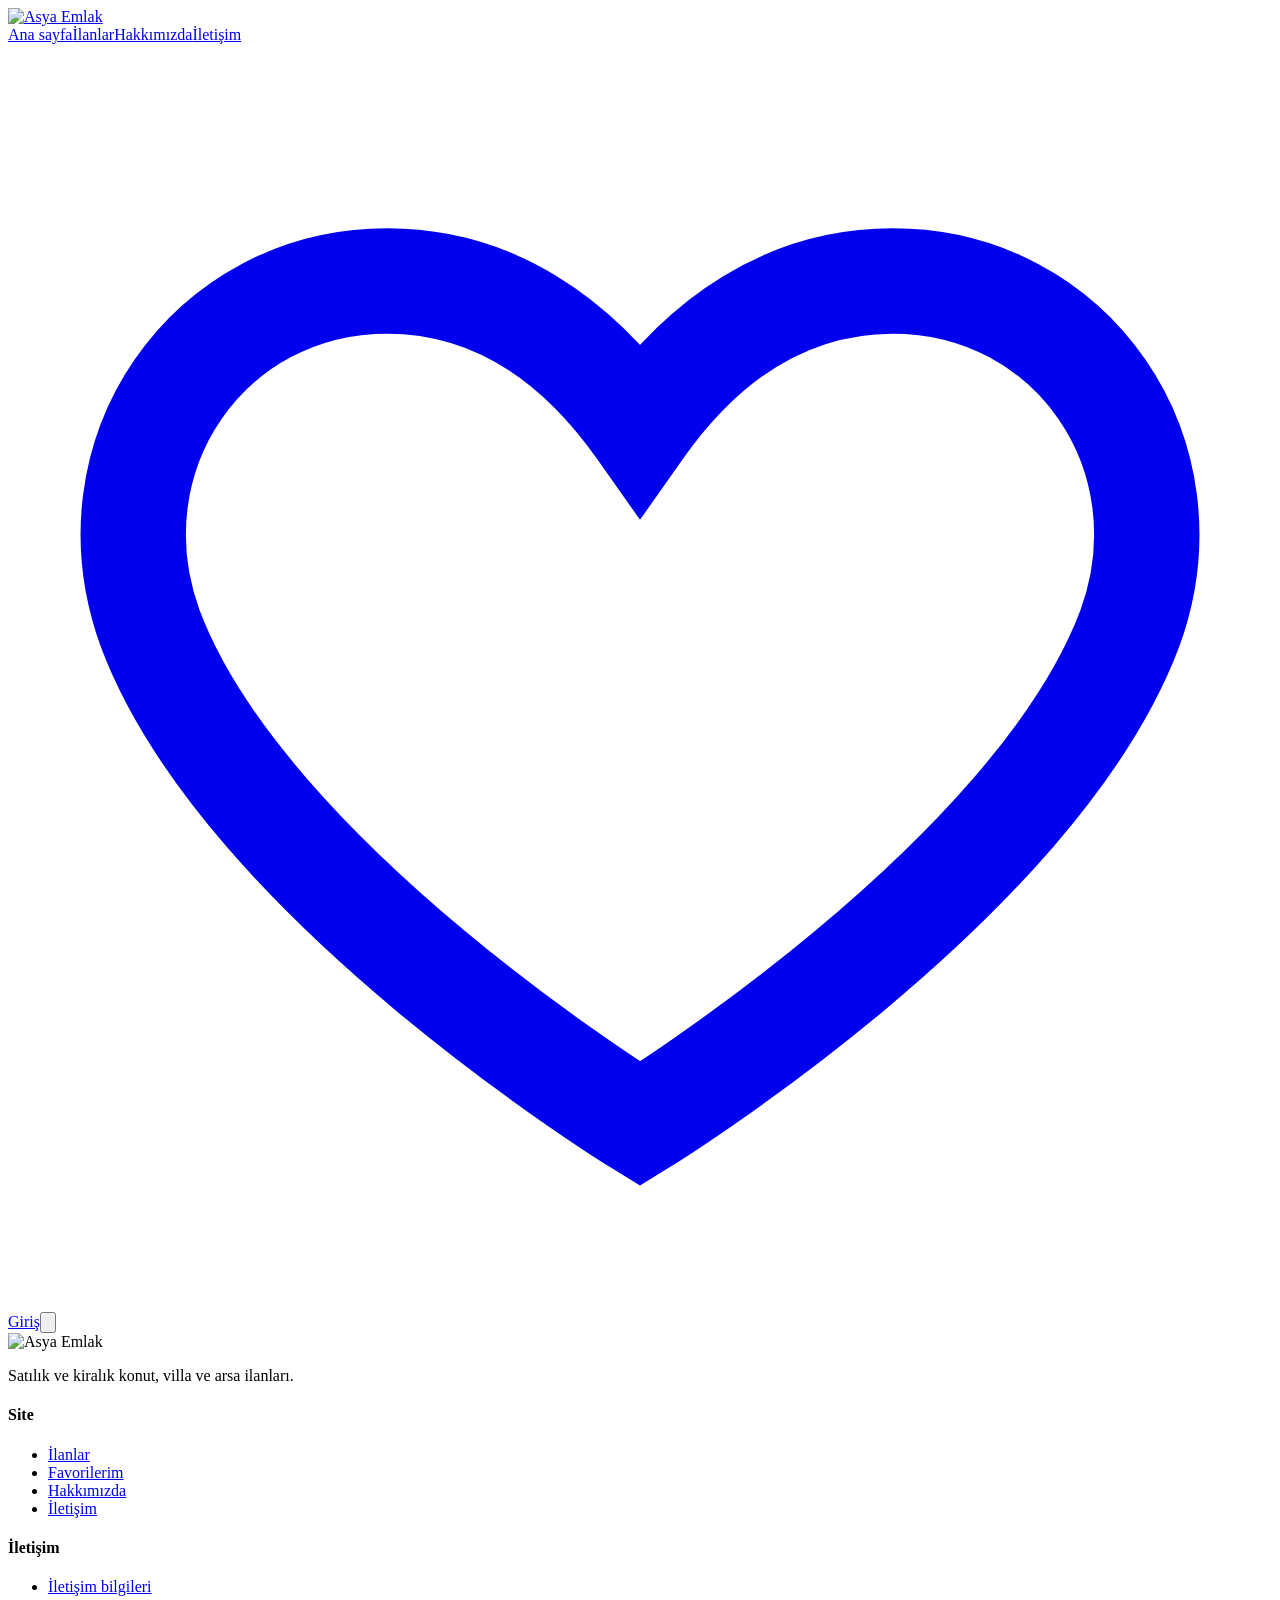
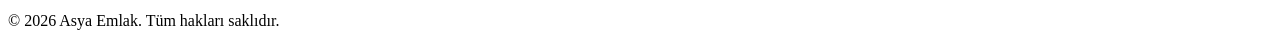
==== public/shell.html @ 61a6a64a "Altın-şampanya renk paleti ve Asya Emlak logosu - Siyah vurgular kaldırıldı: fildişi zemin, espresso" ====
<!DOCTYPE html>
<html lang="tr"><head><meta charset="utf-8">
<meta name="viewport" content="width=device-width, initial-scale=1, viewport-fit=cover">
<title>Asya Emlak</title>
<link rel="icon" type="image/png" sizes="32x32" href="/favicon.png">
<link rel="apple-touch-icon" href="/icon.png">
<meta name="theme-color" content="#faf7f1" media="(prefers-color-scheme: light)">
<meta name="theme-color" content="#15110b" media="(prefers-color-scheme: dark)">
<link rel="preconnect" href="https://fonts.googleapis.com"><link rel="preconnect" href="https://fonts.gstatic.com" crossorigin>
<link rel="stylesheet" href="https://fonts.googleapis.com/css2?family=Cormorant+Garamond:wght@500;600&family=Manrope:wght@400;500;600;700&display=swap">
<link rel="stylesheet" href="/style.css?v=3">
</head><body>
<nav class="top" id="nav"><a class="logo" href="/" aria-label="Asya Emlak ana sayfa"><img src="/logo-nav.webp" alt="Asya Emlak" width="183" height="44"></a><div class="nl" id="nl"><a class="l" href="/">Ana sayfa</a><a class="l" href="/ilanlar">İlanlar</a><a class="l" href="/hakkimizda">Hakkımızda</a><a class="l" href="/iletisim">İletişim</a><a class="l" id="pl" href="/panel" hidden>İlanlarım</a><a class="l" id="al" href="/yonetim" hidden>Kullanıcılar</a><a class="l" id="sl" href="/ayarlar" hidden>Site ayarları</a></div><div class="na"><a class="l" id="fl" href="/favoriler" aria-label="Favoriler"><svg viewBox="0 0 24 24" fill="none" stroke="currentColor" stroke-width="2"><path d="M12 20.5s-7.5-4.6-9.3-9.4C1.5 7.8 3.8 4.5 7.2 4.5c2 0 3.6 1.1 4.8 2.8 1.2-1.7 2.8-2.8 4.8-2.8 3.4 0 5.7 3.3 4.5 6.6-1.8 4.8-9.3 9.4-9.3 9.4z"/></svg><span id="fcn"></span></a><a class="l" id="gl" href="/giris">Giriş</a><a class="l" id="hl" href="/hesap" hidden>Hesabım</a><button type="button" id="mb" aria-label="Menü" aria-expanded="false" aria-controls="nl"><svg viewBox="0 0 24 24" fill="none" stroke="currentColor" stroke-width="2" stroke-linecap="round"><path d="M4 7h16M4 12h16M4 17h10"/></svg></button></div></nav>
<main id="app"></main>
<footer class="ftr"><div class="ftri"><div><img src="/logo.png" alt="Asya Emlak" width="216" height="52" loading="lazy"><p id="fts">Satılık ve kiralık konut, villa ve arsa ilanları.</p></div><div><h4>Site</h4><ul><li><a href="/ilanlar">İlanlar</a></li><li><a href="/favoriler">Favorilerim</a></li><li><a href="/hakkimizda">Hakkımızda</a></li><li><a href="/iletisim">İletişim</a></li></ul></div><div><h4>İletişim</h4><ul id="ftc"><li><a href="/iletisim">İletişim bilgileri</a></li></ul></div></div><div class="ftrb">© <span id="fty">2026</span> Asya Emlak. Tüm hakları saklıdır.</div></footer>
<script src="/app.js?v=3" defer></script></body></html>
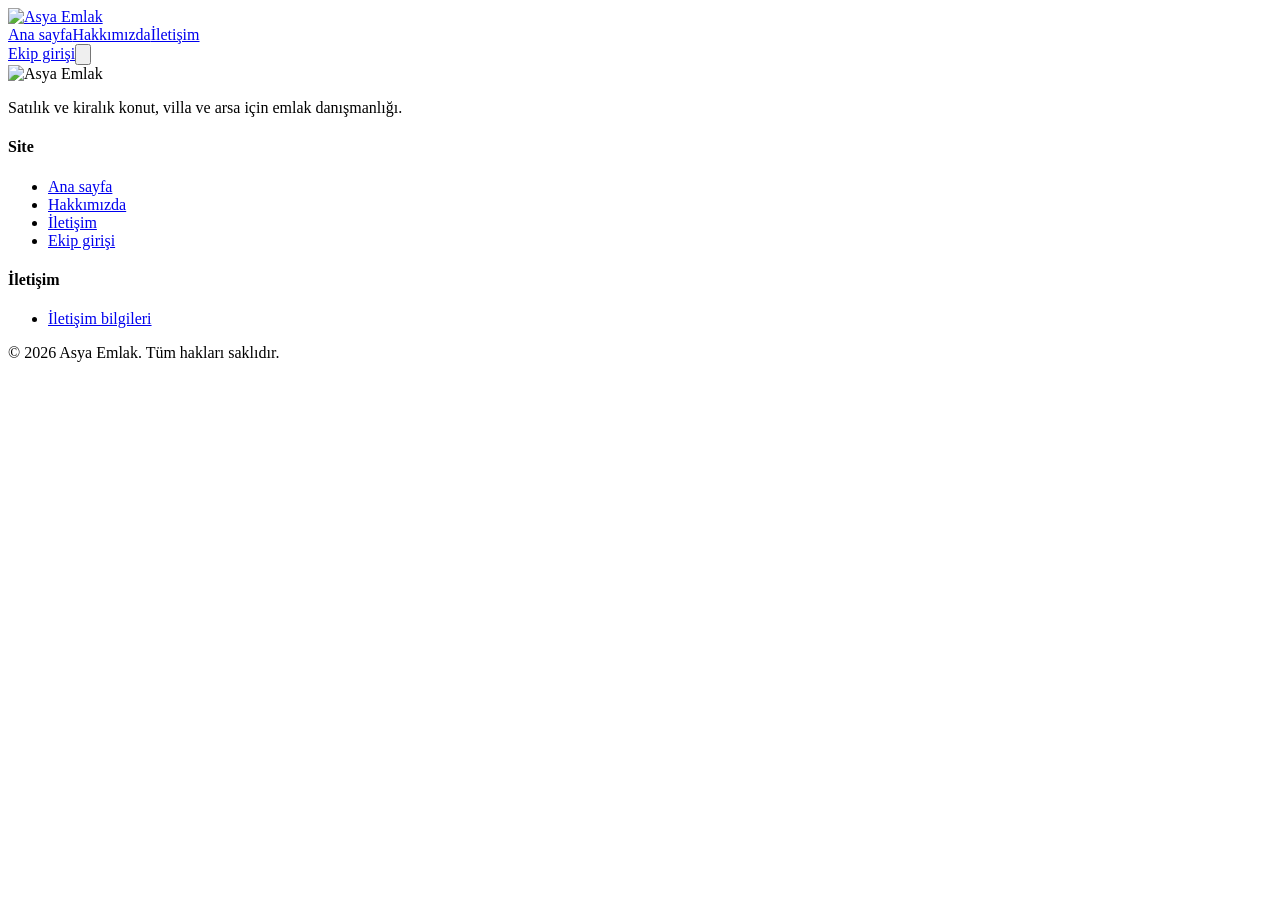
==== commit 55038cfe: "Siteyi kurumsal tanıtım sitesine çevir; ilanlar yalnızca ekip içi portföy - Ziyaretçiye ilan, arama " ====
--- a/public/shell.html
+++ b/public/shell.html
@@ -8,9 +8,9 @@
 <meta name="theme-color" content="#15110b" media="(prefers-color-scheme: dark)">
 <link rel="preconnect" href="https://fonts.googleapis.com"><link rel="preconnect" href="https://fonts.gstatic.com" crossorigin>
 <link rel="stylesheet" href="https://fonts.googleapis.com/css2?family=Cormorant+Garamond:wght@500;600&family=Manrope:wght@400;500;600;700&display=swap">
-<link rel="stylesheet" href="/style.css?v=3">
+<link rel="stylesheet" href="/style.css?v=6">
 </head><body>
-<nav class="top" id="nav"><a class="logo" href="/" aria-label="Asya Emlak ana sayfa"><img src="/logo-nav.webp" alt="Asya Emlak" width="183" height="44"></a><div class="nl" id="nl"><a class="l" href="/">Ana sayfa</a><a class="l" href="/ilanlar">İlanlar</a><a class="l" href="/hakkimizda">Hakkımızda</a><a class="l" href="/iletisim">İletişim</a><a class="l" id="pl" href="/panel" hidden>İlanlarım</a><a class="l" id="al" href="/yonetim" hidden>Kullanıcılar</a><a class="l" id="sl" href="/ayarlar" hidden>Site ayarları</a></div><div class="na"><a class="l" id="fl" href="/favoriler" aria-label="Favoriler"><svg viewBox="0 0 24 24" fill="none" stroke="currentColor" stroke-width="2"><path d="M12 20.5s-7.5-4.6-9.3-9.4C1.5 7.8 3.8 4.5 7.2 4.5c2 0 3.6 1.1 4.8 2.8 1.2-1.7 2.8-2.8 4.8-2.8 3.4 0 5.7 3.3 4.5 6.6-1.8 4.8-9.3 9.4-9.3 9.4z"/></svg><span id="fcn"></span></a><a class="l" id="gl" href="/giris">Giriş</a><a class="l" id="hl" href="/hesap" hidden>Hesabım</a><button type="button" id="mb" aria-label="Menü" aria-expanded="false" aria-controls="nl"><svg viewBox="0 0 24 24" fill="none" stroke="currentColor" stroke-width="2" stroke-linecap="round"><path d="M4 7h16M4 12h16M4 17h10"/></svg></button></div></nav>
+<nav class="top" id="nav"><a class="logo" href="/" aria-label="Asya Emlak ana sayfa"><img src="/logo-nav.webp" alt="Asya Emlak" width="110" height="44"></a><div class="nl" id="nl"><a class="l pub" href="/">Ana sayfa</a><a class="l pub" href="/hakkimizda">Hakkımızda</a><a class="l pub" href="/iletisim">İletişim</a><a class="l" id="pf2" href="/ilanlar" hidden>Portföy</a><a class="l" id="pl" href="/panel" hidden>İlanlarım</a><a class="l" id="al" href="/yonetim" hidden>Kullanıcılar</a><a class="l" id="sl" href="/ayarlar" hidden>Site ayarları</a></div><div class="na"><a class="l" id="gl" href="/giris">Ekip girişi</a><a class="l" id="hl" href="/hesap" hidden>Hesabım</a><button type="button" id="mb" aria-label="Menü" aria-expanded="false" aria-controls="nl"><svg viewBox="0 0 24 24" fill="none" stroke="currentColor" stroke-width="2" stroke-linecap="round"><path d="M4 7h16M4 12h16M4 17h10"/></svg></button></div></nav>
 <main id="app"></main>
-<footer class="ftr"><div class="ftri"><div><img src="/logo.png" alt="Asya Emlak" width="216" height="52" loading="lazy"><p id="fts">Satılık ve kiralık konut, villa ve arsa ilanları.</p></div><div><h4>Site</h4><ul><li><a href="/ilanlar">İlanlar</a></li><li><a href="/favoriler">Favorilerim</a></li><li><a href="/hakkimizda">Hakkımızda</a></li><li><a href="/iletisim">İletişim</a></li></ul></div><div><h4>İletişim</h4><ul id="ftc"><li><a href="/iletisim">İletişim bilgileri</a></li></ul></div></div><div class="ftrb">© <span id="fty">2026</span> Asya Emlak. Tüm hakları saklıdır.</div></footer>
-<script src="/app.js?v=3" defer></script></body></html>
+<footer class="ftr"><div class="ftri"><div><img src="/logo.png" alt="Asya Emlak" width="130" height="52" loading="lazy"><p id="fts">Satılık ve kiralık konut, villa ve arsa için emlak danışmanlığı.</p></div><div><h4>Site</h4><ul><li><a href="/">Ana sayfa</a></li><li><a href="/hakkimizda">Hakkımızda</a></li><li><a href="/iletisim">İletişim</a></li><li><a href="/giris">Ekip girişi</a></li></ul></div><div><h4>İletişim</h4><ul id="ftc"><li><a href="/iletisim">İletişim bilgileri</a></li></ul></div></div><div class="ftrb">© <span id="fty">2026</span> Asya Emlak. Tüm hakları saklıdır.</div></footer>
+<script src="/app.js?v=6" defer></script></body></html>
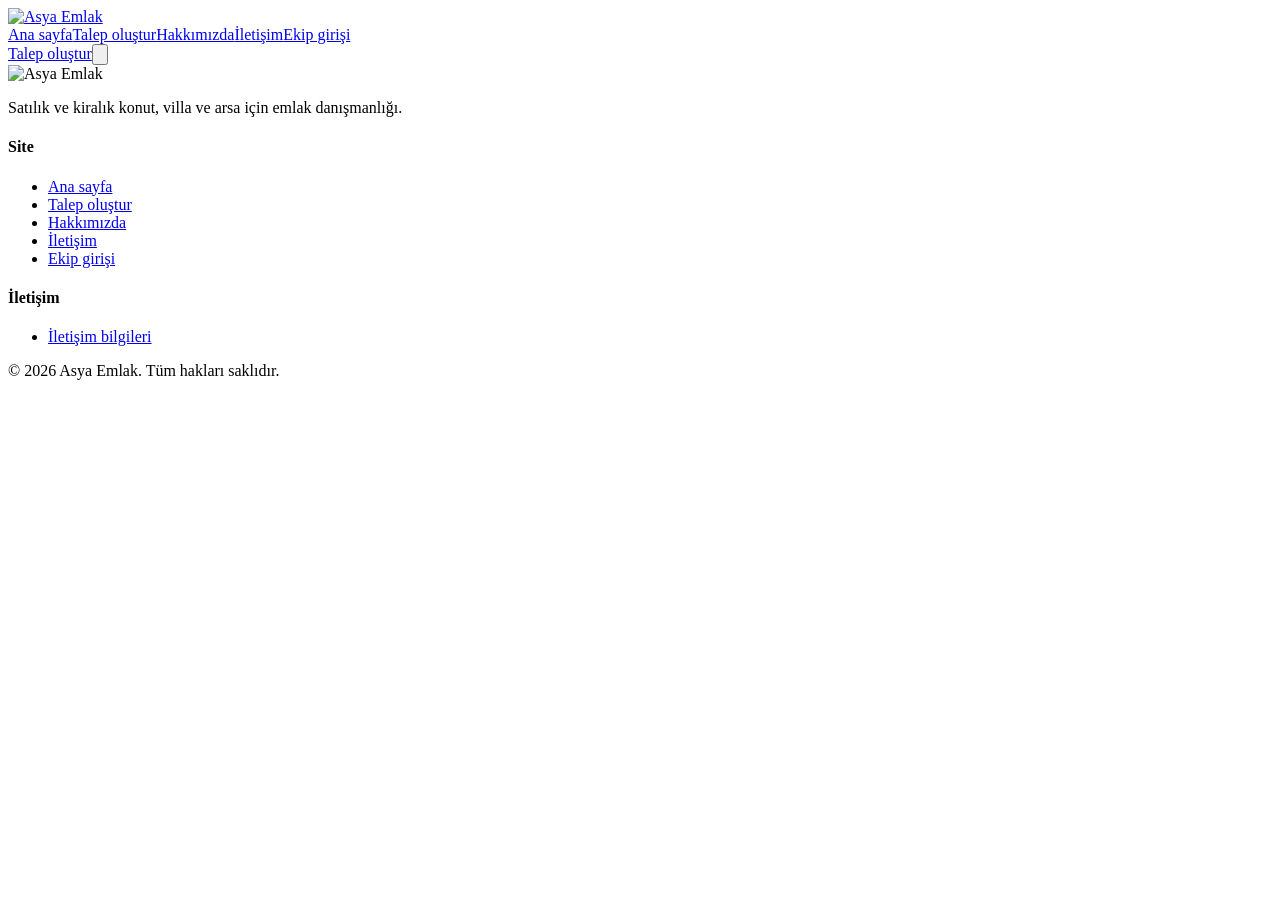
==== commit 844944d8: "Sade ve modern tasarım; ilan yerine müşteri talebi oluşturup WhatsApp'tan iletme - Nötr, logoyla uyu" ====
--- a/public/shell.html
+++ b/public/shell.html
@@ -7,10 +7,10 @@
 <meta name="theme-color" content="#faf7f1" media="(prefers-color-scheme: light)">
 <meta name="theme-color" content="#15110b" media="(prefers-color-scheme: dark)">
 <link rel="preconnect" href="https://fonts.googleapis.com"><link rel="preconnect" href="https://fonts.gstatic.com" crossorigin>
-<link rel="stylesheet" href="https://fonts.googleapis.com/css2?family=Cormorant+Garamond:wght@500;600&family=Manrope:wght@400;500;600;700&display=swap">
-<link rel="stylesheet" href="/style.css?v=6">
+<link rel="stylesheet" href="https://fonts.googleapis.com/css2?family=Manrope:wght@400;500;600;700;800&display=swap">
+<link rel="stylesheet" href="/style.css?v=7">
 </head><body>
-<nav class="top" id="nav"><a class="logo" href="/" aria-label="Asya Emlak ana sayfa"><img src="/logo-nav.webp" alt="Asya Emlak" width="110" height="44"></a><div class="nl" id="nl"><a class="l pub" href="/">Ana sayfa</a><a class="l pub" href="/hakkimizda">Hakkımızda</a><a class="l pub" href="/iletisim">İletişim</a><a class="l" id="pf2" href="/ilanlar" hidden>Portföy</a><a class="l" id="pl" href="/panel" hidden>İlanlarım</a><a class="l" id="al" href="/yonetim" hidden>Kullanıcılar</a><a class="l" id="sl" href="/ayarlar" hidden>Site ayarları</a></div><div class="na"><a class="l" id="gl" href="/giris">Ekip girişi</a><a class="l" id="hl" href="/hesap" hidden>Hesabım</a><button type="button" id="mb" aria-label="Menü" aria-expanded="false" aria-controls="nl"><svg viewBox="0 0 24 24" fill="none" stroke="currentColor" stroke-width="2" stroke-linecap="round"><path d="M4 7h16M4 12h16M4 17h10"/></svg></button></div></nav>
+<nav class="top" id="nav"><a class="logo" href="/" aria-label="Asya Emlak ana sayfa"><img src="/logo-nav.webp" alt="Asya Emlak" width="110" height="44"></a><div class="nl" id="nl"><a class="l pub" href="/">Ana sayfa</a><a class="l pub" href="/talep">Talep oluştur</a><a class="l pub" href="/hakkimizda">Hakkımızda</a><a class="l pub" href="/iletisim">İletişim</a><a class="l" id="pf2" href="/ilanlar" hidden>Portföy</a><a class="l" id="pl" href="/panel" hidden>İlanlarım</a><a class="l" id="al" href="/yonetim" hidden>Kullanıcılar</a><a class="l" id="sl" href="/ayarlar" hidden>Site ayarları</a><a class="l gl2" id="gl" href="/giris">Ekip girişi</a></div><div class="na"><a class="l" id="tl" href="/talep">Talep oluştur</a><a class="l" id="hl" href="/hesap" hidden>Hesabım</a><button type="button" id="mb" aria-label="Menü" aria-expanded="false" aria-controls="nl"><svg viewBox="0 0 24 24" fill="none" stroke="currentColor" stroke-width="2" stroke-linecap="round"><path d="M4 7h16M4 12h16M4 17h10"/></svg></button></div></nav>
 <main id="app"></main>
-<footer class="ftr"><div class="ftri"><div><img src="/logo.png" alt="Asya Emlak" width="130" height="52" loading="lazy"><p id="fts">Satılık ve kiralık konut, villa ve arsa için emlak danışmanlığı.</p></div><div><h4>Site</h4><ul><li><a href="/">Ana sayfa</a></li><li><a href="/hakkimizda">Hakkımızda</a></li><li><a href="/iletisim">İletişim</a></li><li><a href="/giris">Ekip girişi</a></li></ul></div><div><h4>İletişim</h4><ul id="ftc"><li><a href="/iletisim">İletişim bilgileri</a></li></ul></div></div><div class="ftrb">© <span id="fty">2026</span> Asya Emlak. Tüm hakları saklıdır.</div></footer>
-<script src="/app.js?v=6" defer></script></body></html>
+<footer class="ftr"><div class="ftri"><div><img src="/logo.png" alt="Asya Emlak" width="130" height="52" loading="lazy"><p id="fts">Satılık ve kiralık konut, villa ve arsa için emlak danışmanlığı.</p></div><div><h4>Site</h4><ul><li><a href="/">Ana sayfa</a></li><li><a href="/talep">Talep oluştur</a></li><li><a href="/hakkimizda">Hakkımızda</a></li><li><a href="/iletisim">İletişim</a></li><li><a href="/giris">Ekip girişi</a></li></ul></div><div><h4>İletişim</h4><ul id="ftc"><li><a href="/iletisim">İletişim bilgileri</a></li></ul></div></div><div class="ftrb">© <span id="fty">2026</span> Asya Emlak. Tüm hakları saklıdır.</div></footer>
+<script src="/app.js?v=7" defer></script></body></html>
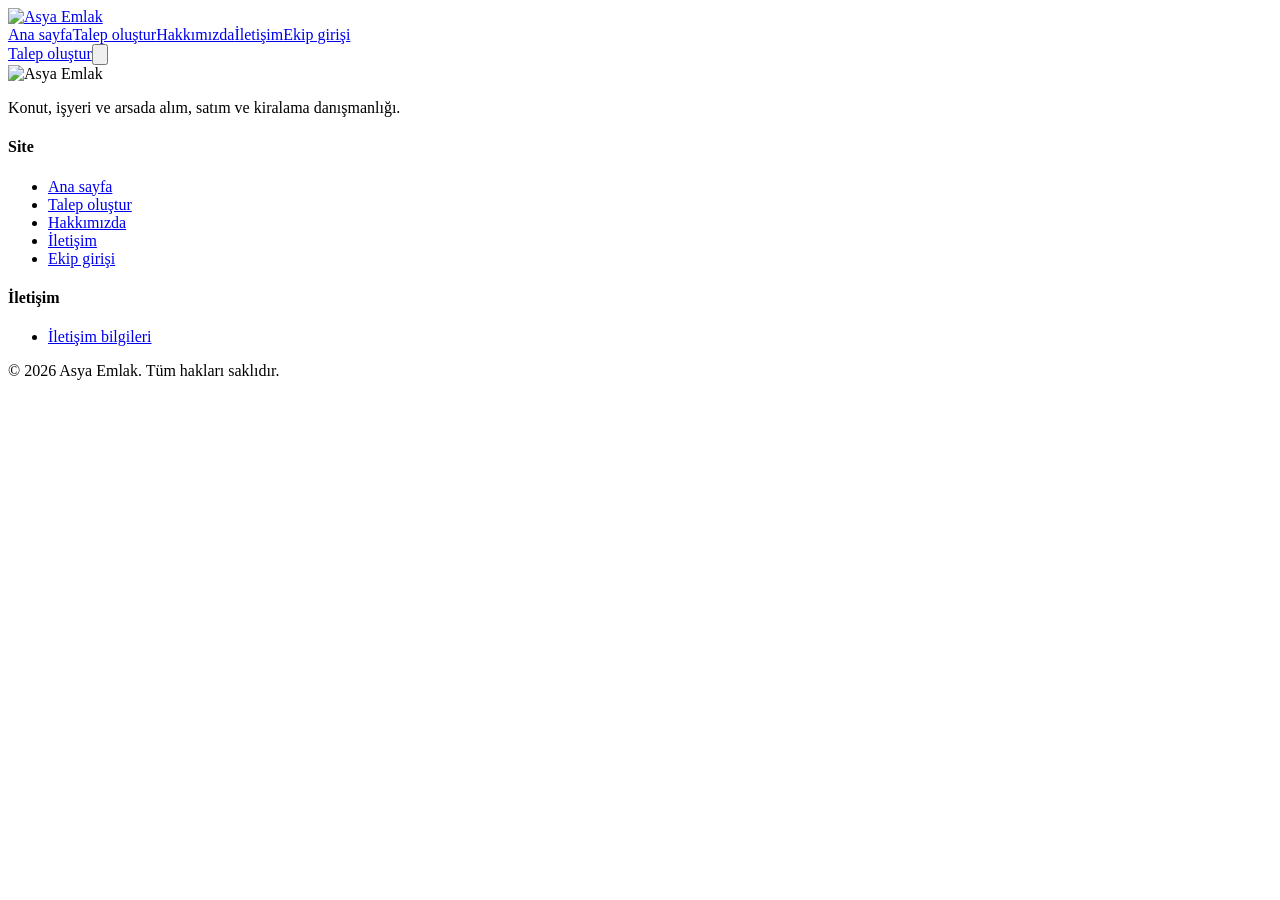
==== commit 877267a2: "İşyeri (dükkan/ofis/depo) desteği, Google işletme kaydıyla harita, amaca özel talep sayfaları - İlan" ====
--- a/public/shell.html
+++ b/public/shell.html
@@ -8,9 +8,9 @@
 <meta name="theme-color" content="#15110b" media="(prefers-color-scheme: dark)">
 <link rel="preconnect" href="https://fonts.googleapis.com"><link rel="preconnect" href="https://fonts.gstatic.com" crossorigin>
 <link rel="stylesheet" href="https://fonts.googleapis.com/css2?family=Manrope:wght@400;500;600;700;800&display=swap">
-<link rel="stylesheet" href="/style.css?v=7">
+<link rel="stylesheet" href="/style.css?v=8">
 </head><body>
 <nav class="top" id="nav"><a class="logo" href="/" aria-label="Asya Emlak ana sayfa"><img src="/logo-nav.webp" alt="Asya Emlak" width="110" height="44"></a><div class="nl" id="nl"><a class="l pub" href="/">Ana sayfa</a><a class="l pub" href="/talep">Talep oluştur</a><a class="l pub" href="/hakkimizda">Hakkımızda</a><a class="l pub" href="/iletisim">İletişim</a><a class="l" id="pf2" href="/ilanlar" hidden>Portföy</a><a class="l" id="pl" href="/panel" hidden>İlanlarım</a><a class="l" id="al" href="/yonetim" hidden>Kullanıcılar</a><a class="l" id="sl" href="/ayarlar" hidden>Site ayarları</a><a class="l gl2" id="gl" href="/giris">Ekip girişi</a></div><div class="na"><a class="l" id="tl" href="/talep">Talep oluştur</a><a class="l" id="hl" href="/hesap" hidden>Hesabım</a><button type="button" id="mb" aria-label="Menü" aria-expanded="false" aria-controls="nl"><svg viewBox="0 0 24 24" fill="none" stroke="currentColor" stroke-width="2" stroke-linecap="round"><path d="M4 7h16M4 12h16M4 17h10"/></svg></button></div></nav>
 <main id="app"></main>
-<footer class="ftr"><div class="ftri"><div><img src="/logo.png" alt="Asya Emlak" width="130" height="52" loading="lazy"><p id="fts">Satılık ve kiralık konut, villa ve arsa için emlak danışmanlığı.</p></div><div><h4>Site</h4><ul><li><a href="/">Ana sayfa</a></li><li><a href="/talep">Talep oluştur</a></li><li><a href="/hakkimizda">Hakkımızda</a></li><li><a href="/iletisim">İletişim</a></li><li><a href="/giris">Ekip girişi</a></li></ul></div><div><h4>İletişim</h4><ul id="ftc"><li><a href="/iletisim">İletişim bilgileri</a></li></ul></div></div><div class="ftrb">© <span id="fty">2026</span> Asya Emlak. Tüm hakları saklıdır.</div></footer>
-<script src="/app.js?v=7" defer></script></body></html>
+<footer class="ftr"><div class="ftri"><div><img src="/logo.png" alt="Asya Emlak" width="130" height="52" loading="lazy"><p id="fts">Konut, işyeri ve arsada alım, satım ve kiralama danışmanlığı.</p></div><div><h4>Site</h4><ul><li><a href="/">Ana sayfa</a></li><li><a href="/talep">Talep oluştur</a></li><li><a href="/hakkimizda">Hakkımızda</a></li><li><a href="/iletisim">İletişim</a></li><li><a href="/giris">Ekip girişi</a></li></ul></div><div><h4>İletişim</h4><ul id="ftc"><li><a href="/iletisim">İletişim bilgileri</a></li></ul></div></div><div class="ftrb">© <span id="fty">2026</span> Asya Emlak. Tüm hakları saklıdır.</div></footer>
+<script src="/app.js?v=8" defer></script></body></html>
